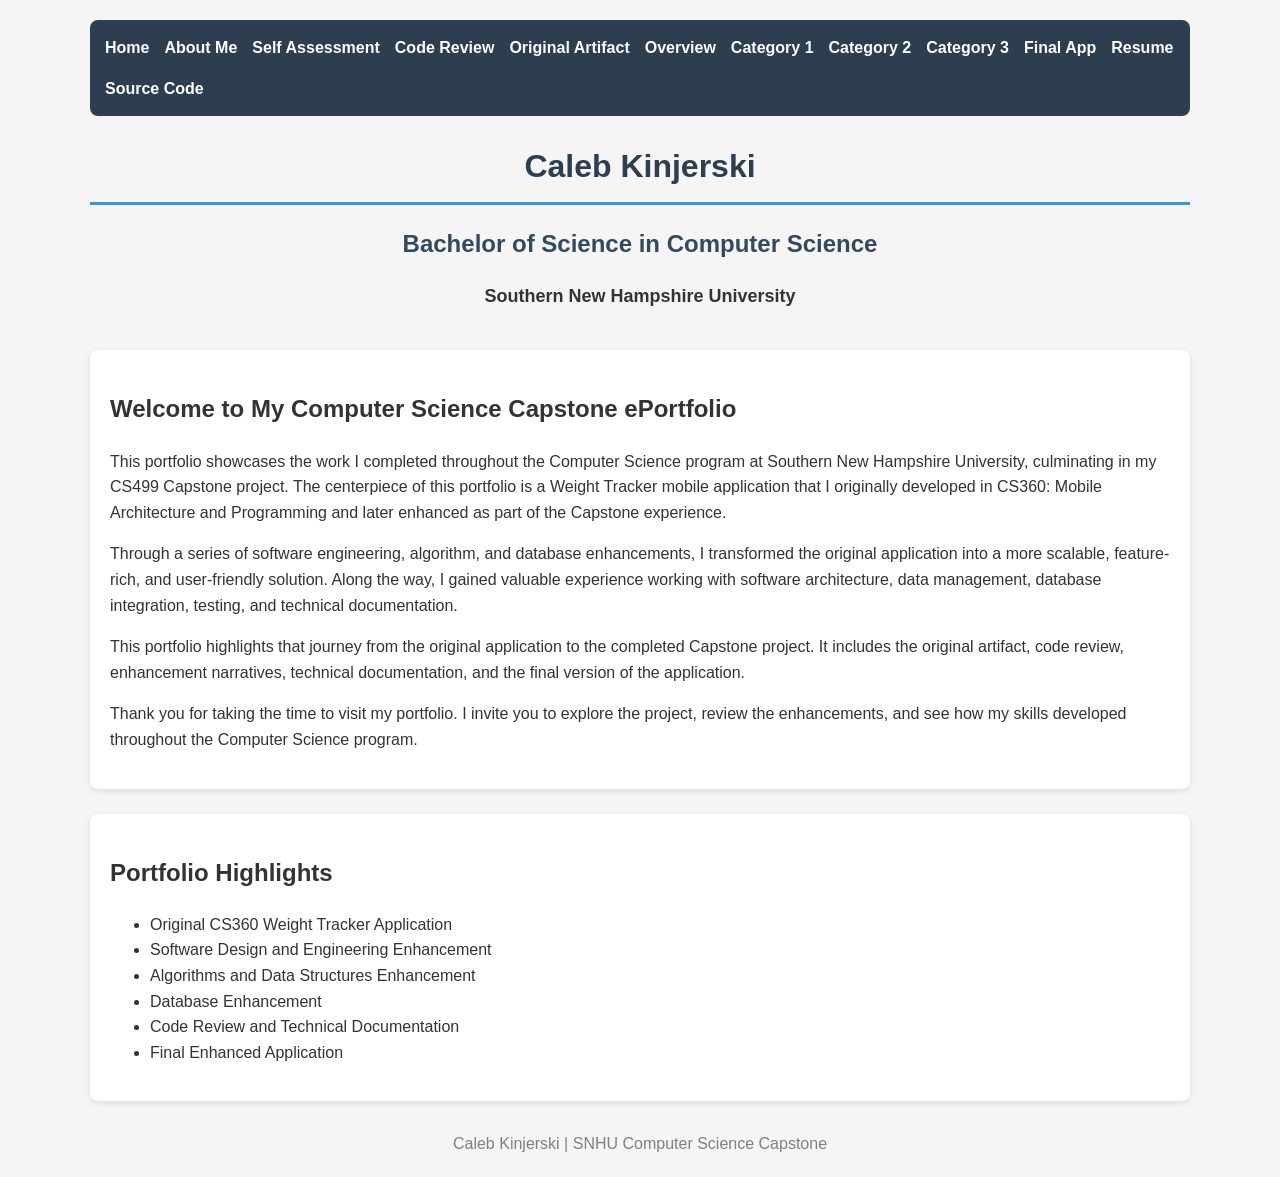
==== index.html @ c35674bd "Update index.html Changed personal info to call the hero stylization" ====
<!DOCTYPE html>
<html lang="en">

<head>
    <meta charset="UTF-8">
    <meta name="viewport" content="width=device-width, initial-scale=1.0">
    <title>Caleb Kinjerski | CS499 Capstone</title>

    <link rel="stylesheet" href="css/style.css">
</head>

<body>

<nav>
    <a href="index.html">Home</a>
    <a href="about.html">About Me</a>
    <a href="self_assessment.html">Self Assessment</a>
    <a href="code_review.html">Code Review</a>
    <a href="artifact.html">Original Artifact</a>
    <a href="enhancement_overview.html">Overview</a>
    <a href="category1.html">Category 1</a>
    <a href="category2.html">Category 2</a>
    <a href="category3.html">Category 3</a>
    <a href="final_application.html">Final App</a>
    <a href="resume.html">Resume</a>
    <a href="source_code.html">Source Code</a>
</nav>

<div class="hero">
    <h1>Caleb Kinjerski</h1>
    <h2>Bachelor of Science in Computer Science</h2>
    <p>Southern New Hampshire University</p>
</div>

<div class="section">

    <h2>Welcome to My Computer Science Capstone ePortfolio</h2>

    <p>
        This portfolio showcases the work I completed throughout the Computer Science
        program at Southern New Hampshire University, culminating in my CS499
        Capstone project. The centerpiece of this portfolio is a Weight Tracker mobile
        application that I originally developed in CS360: Mobile Architecture and
        Programming and later enhanced as part of the Capstone experience.
    </p>

    <p>
        Through a series of software engineering, algorithm, and database
        enhancements, I transformed the original application into a more scalable,
        feature-rich, and user-friendly solution. Along the way, I gained valuable
        experience working with software architecture, data management, database
        integration, testing, and technical documentation.
    </p>

    <p>
        This portfolio highlights that journey from the original application to the
        completed Capstone project. It includes the original artifact, code review,
        enhancement narratives, technical documentation, and the final version of the
        application.
    </p>

    <p>
        Thank you for taking the time to visit my portfolio. I invite you to explore the
        project, review the enhancements, and see how my skills developed throughout
        the Computer Science program.
    </p>

</div>

<div class="section">

    <h2>Portfolio Highlights</h2>

    <ul>
        <li>Original CS360 Weight Tracker Application</li>
        <li>Software Design and Engineering Enhancement</li>
        <li>Algorithms and Data Structures Enhancement</li>
        <li>Database Enhancement</li>
        <li>Code Review and Technical Documentation</li>
        <li>Final Enhanced Application</li>
    </ul>

</div>

<footer>
    Caleb Kinjerski | SNHU Computer Science Capstone
</footer>

</body>

</body>
</html>
---- css/style.css ----
body {
    font-family: Arial, Helvetica, sans-serif;
    max-width: 1100px;
    margin: auto;
    padding: 20px;
    background-color: #f5f5f5;
    color: #333;
    line-height: 1.6;
}

nav {
    background-color: #2c3e50;
    padding: 15px;
    border-radius: 8px;
    margin-bottom: 25px;

    display: flex;
    flex-wrap: wrap;
    gap: 15px;
}

nav a {
    color: white;
    text-decoration: none;
    font-weight: bold;
}

nav a: hover {
    text-decoration: underline;
}

.hero {
    text-align: center;
    margin-bottom: 40px;
}

.hero h1 {
    margin-bottom: 10px;
}

.hero h2 {
    margin-bottom: 5px;
    color: #34495e;
}

.hero p {
    font-size: 18px;
    font-weight: bold;
}

h1 {
    color: #2c3e50;
    border-bottom: 3px solid #3498db;
    padding-bottom: 10px;
}

.section {
    background: white;
    padding: 20px;
    border-radius: 8px;
    margin-bottom: 25px;
    box-shadow: 0 2px 6px rgba(0,0,0,.1);
}

footer {
    text-align: center;
    margin-top: 30px;
    color: gray;
}
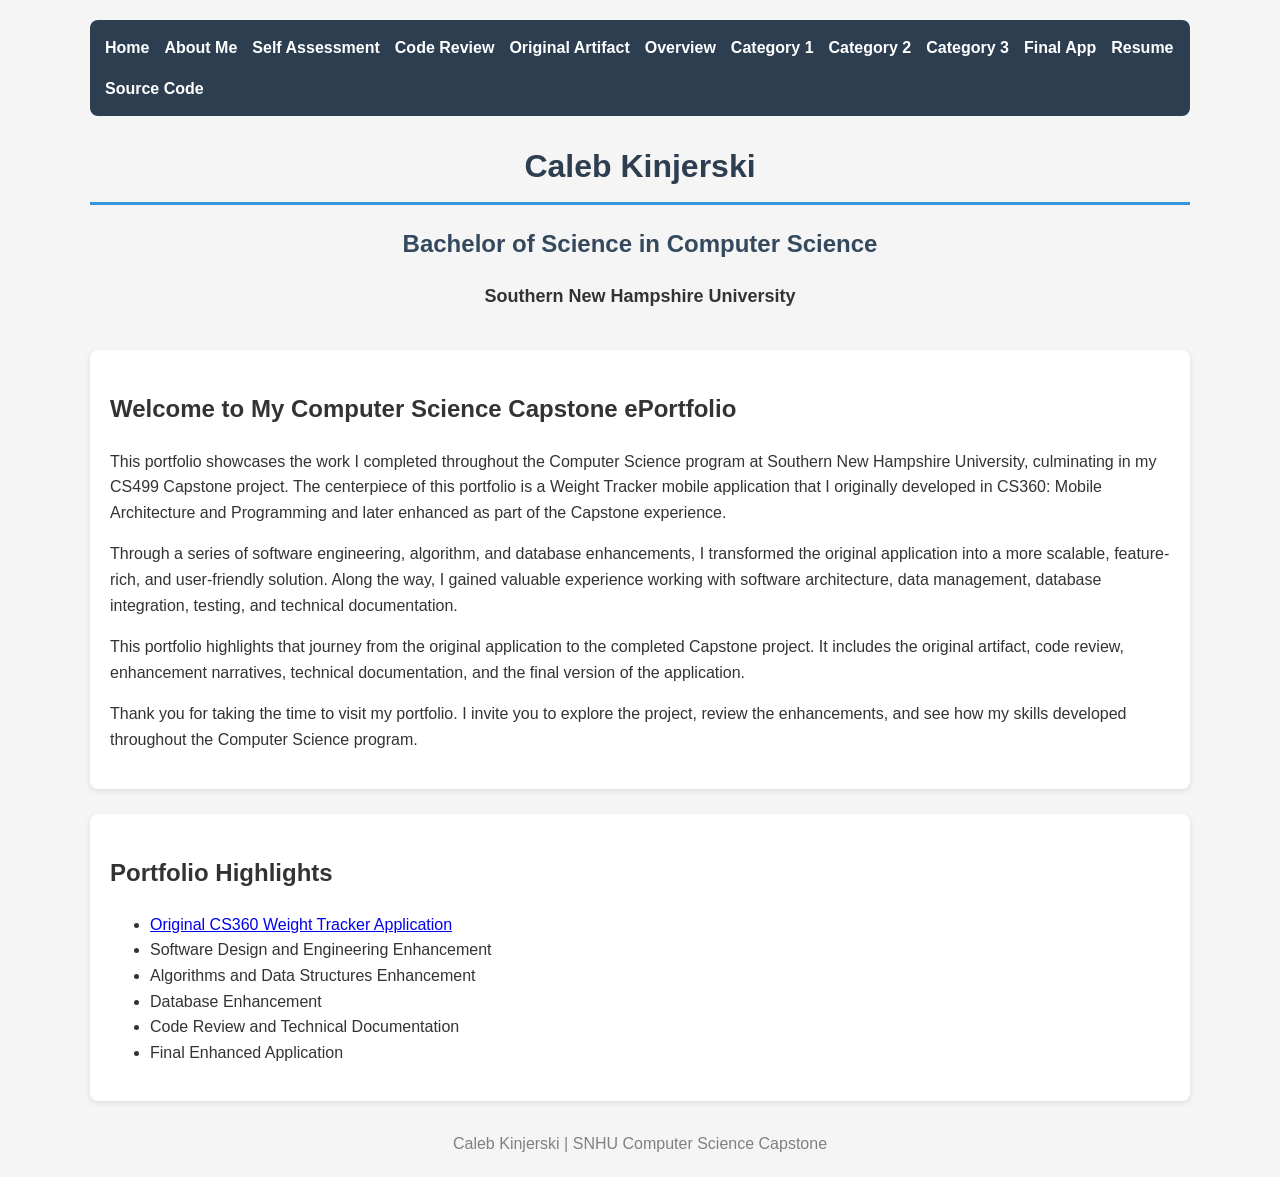
==== commit 13911851: "Update index.html Redesigning hyperlinks on homepage" ====
--- a/index.html
+++ b/index.html
@@ -72,7 +72,7 @@
     <h2>Portfolio Highlights</h2>
 
     <ul>
-        <li>Original CS360 Weight Tracker Application</li>
+        <li><a href="artifact.html">Original CS360 Weight Tracker Application</a></li>
         <li>Software Design and Engineering Enhancement</li>
         <li>Algorithms and Data Structures Enhancement</li>
         <li>Database Enhancement</li>
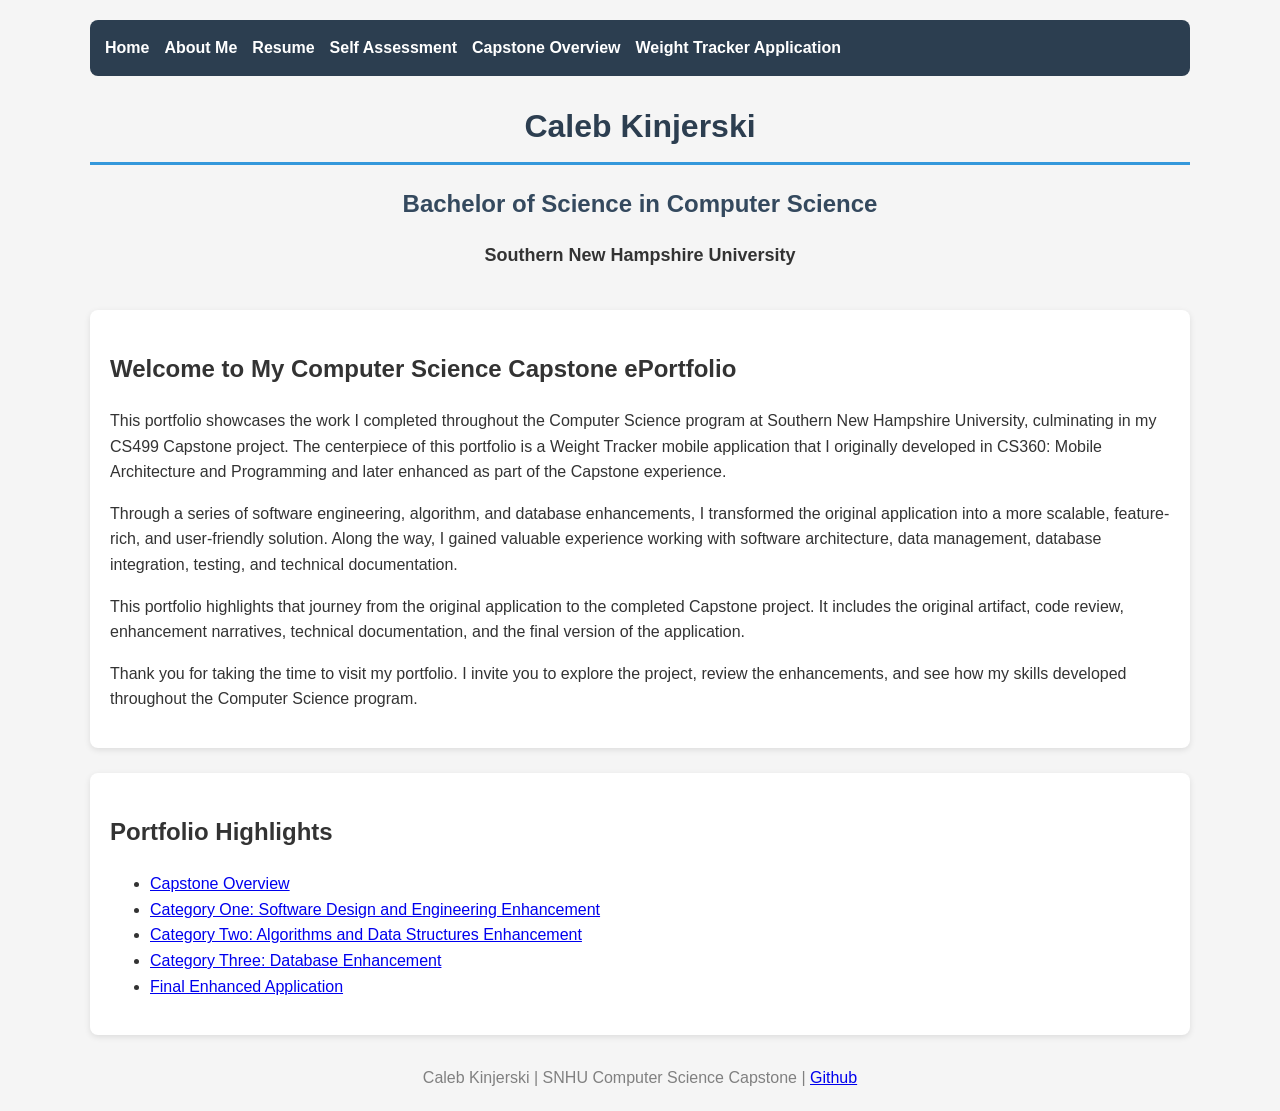
==== commit cab0ded8: "Update index.html Updating index to condense navigation bloat" ====
--- a/index.html
+++ b/index.html
@@ -12,18 +12,12 @@
 <body>
 
 <nav>
-    <a href="index.html">Home</a>
-    <a href="about.html">About Me</a>
-    <a href="self_assessment.html">Self Assessment</a>
-    <a href="code_review.html">Code Review</a>
-    <a href="artifact.html">Original Artifact</a>
-    <a href="enhancement_overview.html">Overview</a>
-    <a href="category1.html">Category 1</a>
-    <a href="category2.html">Category 2</a>
-    <a href="category3.html">Category 3</a>
-    <a href="final_application.html">Final App</a>
-    <a href="resume.html">Resume</a>
-    <a href="source_code.html">Source Code</a>
+	<a href="index.html">Home</a>
+	<a href="about.html">About Me</a>
+	<a href="resume.html">Resume</a>
+	<a href="self_assessment.html">Self Assessment</a>
+	<a href="enhancement_overview.html">Capstone Overview</a>
+	<a href="final_application.html">Weight Tracker Application</a>
 </nav>
 
 <div class="hero">
@@ -72,18 +66,17 @@
     <h2>Portfolio Highlights</h2>
 
     <ul>
-        <li><a href="artifact.html">Original CS360 Weight Tracker Application</a></li>
-        <li>Software Design and Engineering Enhancement</li>
-        <li>Algorithms and Data Structures Enhancement</li>
-        <li>Database Enhancement</li>
-        <li>Code Review and Technical Documentation</li>
-        <li>Final Enhanced Application</li>
+        <li><a href="enhancement_overview.html">Capstone Overview</a></li>
+        <li><a href="category1.html">Category One: Software Design and Engineering Enhancement</a></li>
+        <li><a href="category2.html">Category Two: Algorithms and Data Structures Enhancement</a></li>
+        <li><a href="category3.html">Category Three: Database Enhancement</a></li>
+        <li><a href="final_application.html">Final Enhanced Application</a></li>
     </ul>
 
 </div>
 
 <footer>
-    Caleb Kinjerski | SNHU Computer Science Capstone
+    Caleb Kinjerski | SNHU Computer Science Capstone | <a href="source_code.html">Github</a>
 </footer>
 
 </body>
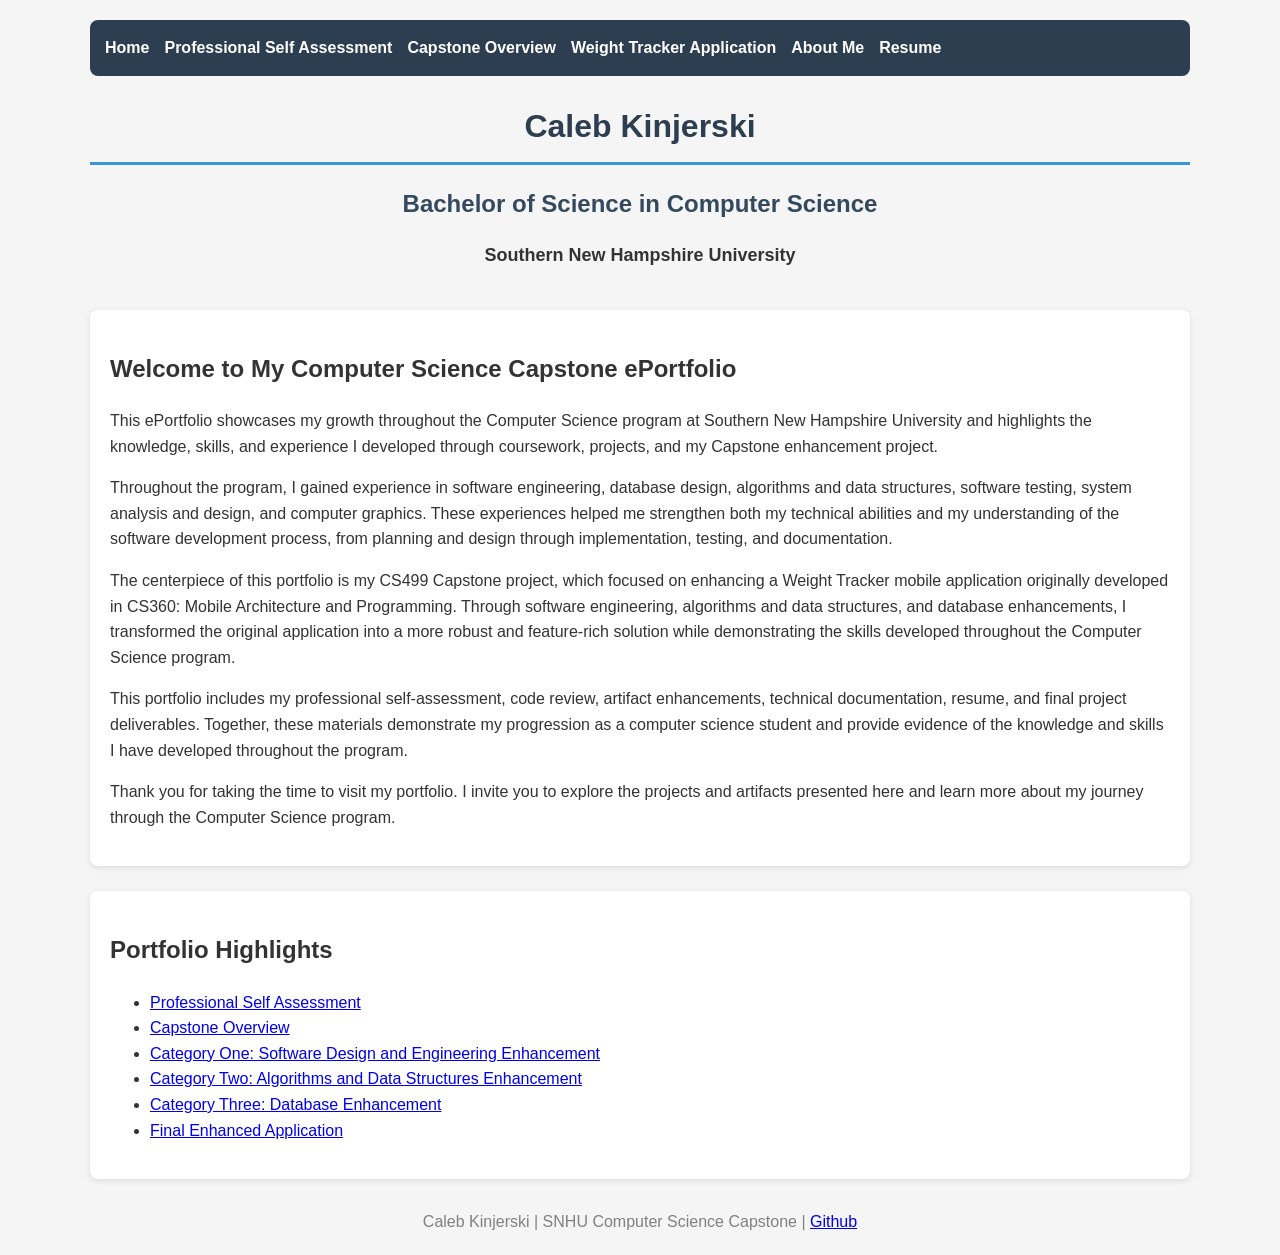
==== commit 37c62738: "Update index.html" ====
--- a/index.html
+++ b/index.html
@@ -12,12 +12,12 @@
 <body>
 
 <nav>
-	<a href="index.html">Home</a>
-	<a href="about.html">About Me</a>
-	<a href="resume.html">Resume</a>
-	<a href="self_assessment.html">Self Assessment</a>
-	<a href="enhancement_overview.html">Capstone Overview</a>
-	<a href="final_application.html">Weight Tracker Application</a>
+    <a href="index.html">Home</a>
+    <a href="self_assessment.html">Professional Self Assessment</a>
+    <a href="enhancement_overview.html">Capstone Overview</a>
+    <a href="https://github.com/calebkinj/calebkinj.github.io/tree/main/source_code">Weight Tracker Application</a>
+    <a href="about.html">About Me</a>
+    <a href="resume.html">Resume</a>
 </nav>
 
 <div class="hero">
@@ -31,32 +31,38 @@
     <h2>Welcome to My Computer Science Capstone ePortfolio</h2>
 
     <p>
-        This portfolio showcases the work I completed throughout the Computer Science
-        program at Southern New Hampshire University, culminating in my CS499
-        Capstone project. The centerpiece of this portfolio is a Weight Tracker mobile
-        application that I originally developed in CS360: Mobile Architecture and
-        Programming and later enhanced as part of the Capstone experience.
+        This ePortfolio showcases my growth throughout the Computer Science program
+        at Southern New Hampshire University and highlights the knowledge, skills, 
+        and experience I developed through coursework, projects, and my Capstone enhancement project.
     </p>
 
     <p>
-        Through a series of software engineering, algorithm, and database
-        enhancements, I transformed the original application into a more scalable,
-        feature-rich, and user-friendly solution. Along the way, I gained valuable
-        experience working with software architecture, data management, database
-        integration, testing, and technical documentation.
+        Throughout the program, I gained experience in software engineering, database 
+        design, algorithms and data structures, software testing, system analysis and 
+        design, and computer graphics. These experiences helped me strengthen both my 
+        technical abilities and my understanding of the software development process, 
+        from planning and design through implementation, testing, and documentation.
     </p>
 
     <p>
-        This portfolio highlights that journey from the original application to the
-        completed Capstone project. It includes the original artifact, code review,
-        enhancement narratives, technical documentation, and the final version of the
-        application.
+        The centerpiece of this portfolio is my CS499 Capstone project, which focused
+        on enhancing a Weight Tracker mobile application originally developed in CS360: 
+        Mobile Architecture and Programming. Through software engineering, algorithms and 
+        data structures, and database enhancements, I transformed the original application 
+        into a more robust and feature-rich solution while demonstrating the skills developed
+        throughout the Computer Science program.
     </p>
 
     <p>
-        Thank you for taking the time to visit my portfolio. I invite you to explore the
-        project, review the enhancements, and see how my skills developed throughout
-        the Computer Science program.
+        This portfolio includes my professional self-assessment, code review, artifact enhancements,
+        technical documentation, resume, and final project deliverables. Together, these materials
+        demonstrate my progression as a computer science student and provide evidence of the
+        knowledge and skills I have developed throughout the program.
+    </p>
+
+    <p>
+        Thank you for taking the time to visit my portfolio. I invite you to explore the projects
+        and artifacts presented here and learn more about my journey through the Computer Science program.
     </p>
 
 </div>
@@ -66,17 +72,18 @@
     <h2>Portfolio Highlights</h2>
 
     <ul>
+        <li><a href="self_assessment.html">Professional Self Assessment</a></li>
         <li><a href="enhancement_overview.html">Capstone Overview</a></li>
         <li><a href="category1.html">Category One: Software Design and Engineering Enhancement</a></li>
         <li><a href="category2.html">Category Two: Algorithms and Data Structures Enhancement</a></li>
         <li><a href="category3.html">Category Three: Database Enhancement</a></li>
-        <li><a href="final_application.html">Final Enhanced Application</a></li>
+        <li><a href="source_code/Weight%20Tracker%20App%20-%20v.Capstone.zip">Final Enhanced Application</a></li>
     </ul>
 
 </div>
 
 <footer>
-    Caleb Kinjerski | SNHU Computer Science Capstone | <a href="source_code.html">Github</a>
+    Caleb Kinjerski | SNHU Computer Science Capstone | <a href="https://github.com/calebkinj/calebkinj.github.io">Github</a>
 </footer>
 
 </body>
